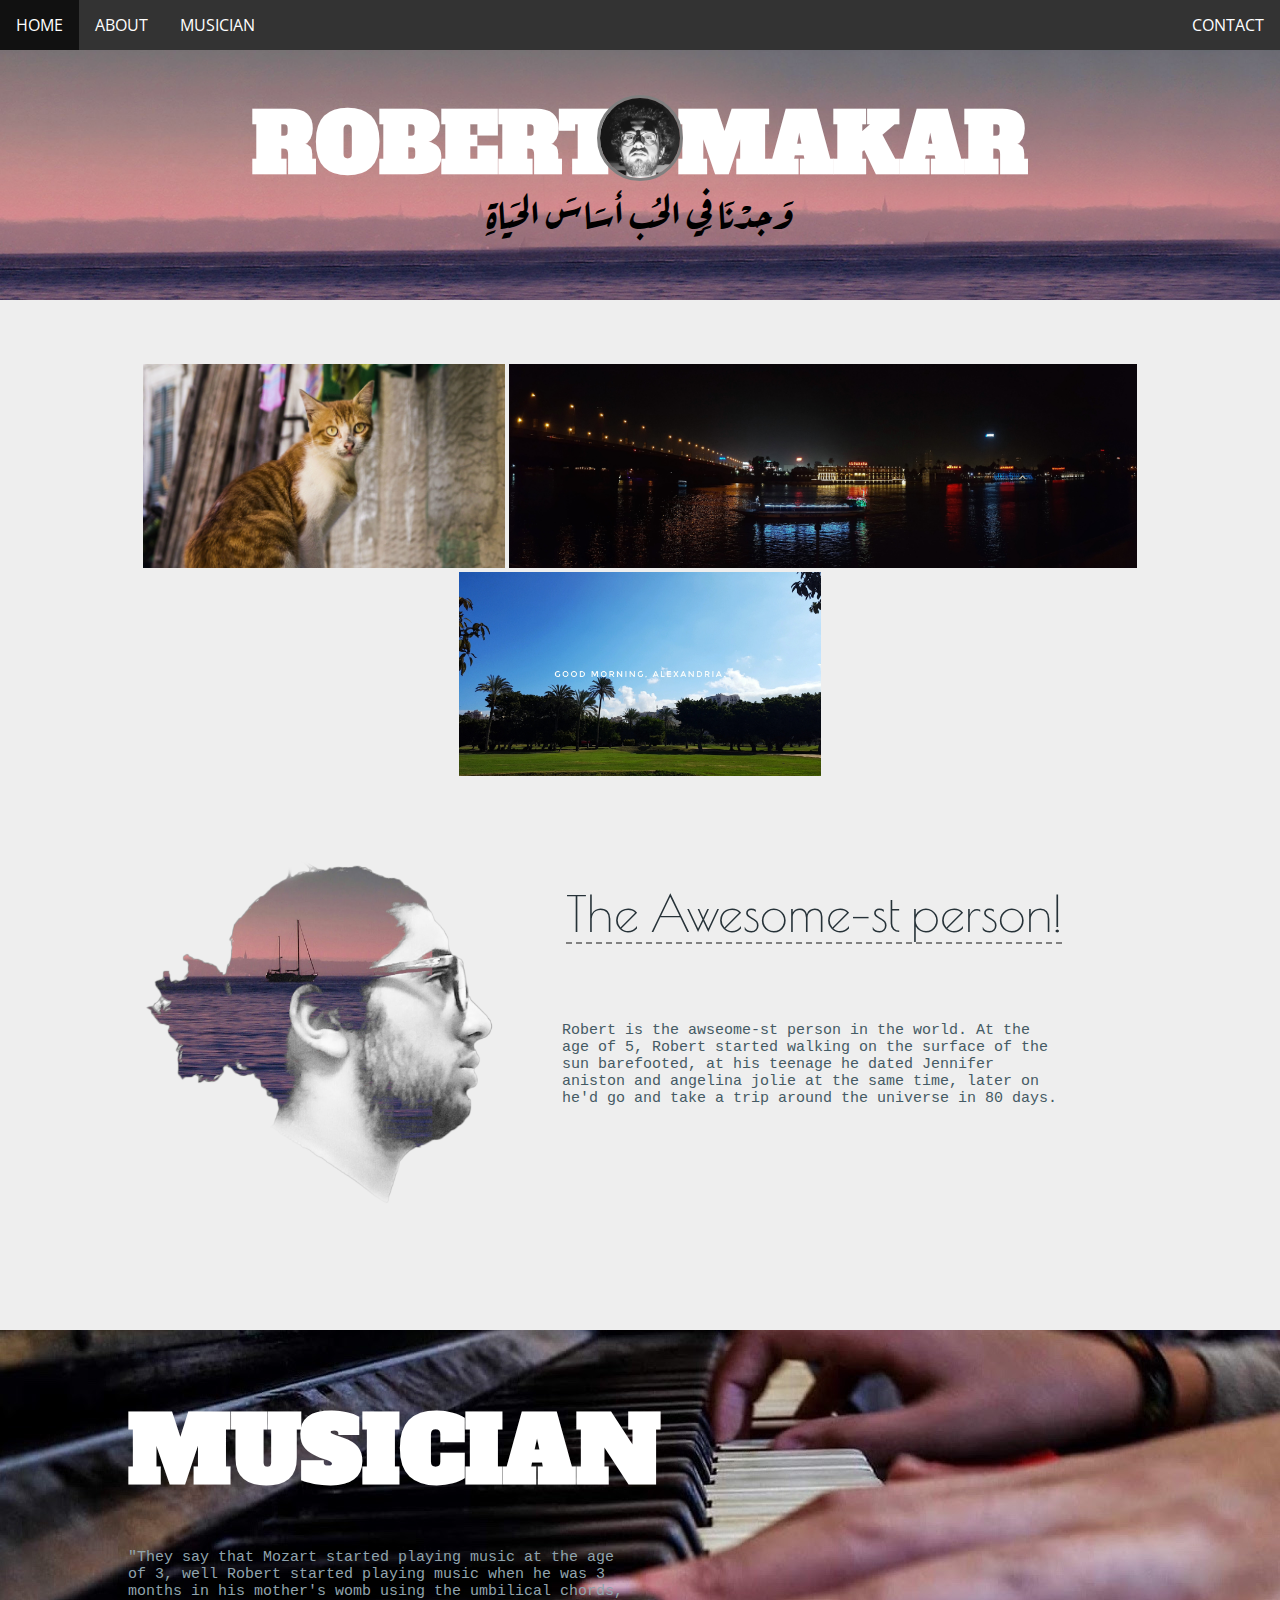
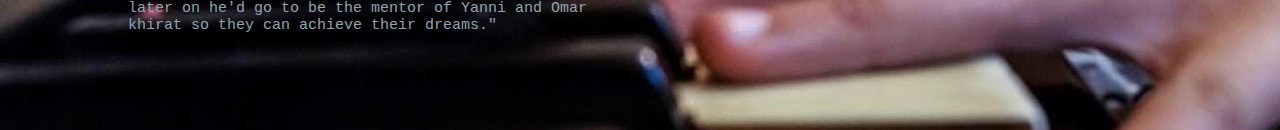
==== Bio.html @ 754c36ce "Added the Navigation Bar." ====
<!DOCTYPE html>
<html>
<head>
<link href="https://fonts.googleapis.com/css?family=Alfa+Slab+One|Aref+Ruqaa|Cinzel|Cookie|Monoton|Open+Sans|Poiret+One|Unica+One" rel="stylesheet">  <!--<link rel="shortcut icon" type="image/x-icon" href="favicon.ico" />--> <!-- THE ICON ON TOP OF THE WEBSITE TAB IN CHROME "FAVICON"-->
  <style>
    #container{
      width: 100%;
    }
    body{
      padding: 0;
      background-color: #eee;
      margin: 0;
    }
    #header{
      position: absolute;
      width: 100%;
      height:300px;
      background-color: #a57c80;
      background-image: url("images/back3.png");
      background-size: 100%;
      text-align: center;
     }
    #headerimage{
      padding: 0; margin:0;
      width: 80px; height: 80px;
      position: relative;
      top: -15px;
      border-radius: 50%;
      border: 3px solid grey;

    }
    .social{
      width:25px;
      padding-top:250px;
    }
    #fb{
      position: absolute;
      border-radius: 10px 10px 10px 10px;
      left: 93%;
    }
    #tw{
      position:relative;
      left:90%;
    }
    #name{
      padding: 0;margin: 0;
      color: white;
      font-family: 'Alfa Slab One';
      font-size: 80px;
      text-align: center;
      position: relative;
      top: 30%;
    }
    /*.fixedwidth{
      width: 1000px;
      margin:0 auto;
    }
    html, body {
      max-width: 100%;
      overflow-x: hidden;
    }*/
    .status{
      font-family:Aref Ruqaa;
      font-size: 40px;
      text-align: center;
      position: relative;
      top: -25%;
    }
    .gallery{
      text-align: center;
      top: 150px;
      padding-top: 5%;
    }
    #cat{
      position:relative;
      top: 300px;
      height: 204px;
    }
    #nile{
      position: relative;
      top:300px;
      height:204px;

    }
    #club{
      top: 300px;
      position: relative;
      height: 204px;

    }
    .bio{
      padding: 0 10% 0 10%;
      text-align: center;
    }
    #biopic{
      height:400px;
      position: relative;
      top: 350px;
      float: left;
    }
    #biotitle{
      font-family: 'Poiret One', cursive;
      font-weight: lighter;
      color: #263238;
      font-size: 50px;
      border-bottom: 2px dashed grey;

      position: relative;
      float: right;
      top: 370px;
      right: 90px;
   }
    #biotext{
      font-family: monospace;
      font-weight: lighter;
      font-size: 15px;
      color: #455A64;

      position: relative;
      float: right;
      width: 500px;
      text-align: left;
      top: 400px;
      right: 90px;
    }
    .break{
      clear: both;
    }
    .piano{
      width: 100%;
      height: 400px;
      position: relative;
      top: 450px;
      text-align: center;
      background: url("images/piano.jpg");
      background-repeat: no-repeat;
    }
    #pianotitle{
      color: white;
      font-family: 'Alfa Slab One';
      font-size: 90px;
      float: left;
      padding-left: 10%;
    }
    #pianotext{
      font-family: monospace;
      font-weight: lighter;
      font-size: 15px;
      color: #90A4AE;

      float: left;
      width: 500px;
      text-align:left;
      padding-left: 10%;
      position: relative;
      top: -10%;
    }

    .navigationbar{
      position: fixed;
      width: 100%;
      z-index: 1;
      margin: 0; padding: 0;
    }
    .navigationbar ul{
      list-style-type: none;
      margin: 0; padding: 0;
      overflow: hidden;
      background-color: #333;
      height: 50px;
    }
    .navigationbar li{
      float: left;
      font-family: 'Open Sans';
    }
    .navigationbar li a{
      display: block;
      color: white;
      text-align: center;
      padding: 14px 16px;
      text-decoration: none;
    }
    .navigationbar li a:hover{
      background-color: #111;
    }

.active {
    background-color: #4CAF50;
}
  </style>
</head>

<body>
  <div id="container">

    <div class="navigationbar">

      <ul>
        <li><a href="#header">HOME</a></li>
        <li><a href="#bio">ABOUT</a></li>
        <li><a href="#piano">MUSICIAN</a></li>
        <li style="float:right"><a href="">CONTACT</a></li>
      </ul>

    </div>


    <div id="header">

      <!--<a href="https://www.facebook.com/robertashraff"><img src="fb.png" class="social" id="fb" target="_blank"></a>
      <a href="https://twitter.com/Robert_Achraf"><img src="Twitter.png" class="social" id="tw" target="_blank"></a>-->
      <h1 id="name">ROBERT* MAKAR</h1>
      <img src="images/headerimage.jpg" alt="Robert Makar" id="headerimage">
      <h4 class="status">وَجدْنَا فِي الحُب أسَاسَ الحَياةِ</h4>
    </div>

    <div class="break"></div>


    <div class="gallery">
      <img src="images/p4.jpg" alt="cat" id="cat">
      <img src="images/p1.jpg" alt="nile" id="nile">
      <img src="images/p2.jpeg" alt="club" id="club">
    </div>

    <div class="break"></div>

    <div class="bio" id="bio">
      <img src="images/me3.png" alt="silhouette" id="biopic">
      <h1 id="biotitle"> The Awesome-st person!</h1>
      <!--<p id="biotext"> Robert is the best person in the whole Universe, bla js fohsd kgjhkjh sdlg nldk sdlj ;d jd fkkj kk skjfh ;jhf djf ;df ;df stupid potato head ljdhkjf ;hkjh kjsdn.v mnl kj;f jad;slfk ja;sljfh .,dbf,msdb f.kajb.dkafjn. kajsdb.fk jbsd.Robert is the best person in the while Universe, bla js fohsd kgjhkjh sdlg nldk sdlj ;d jd fkkj kk skjfh ;jhf djf ;df ;df stupid potato head ljdhkjf ;hkjh kjsdn.v mnl kj;f jad;slfk ja;sljfh .,dbf,msdb f.kajb.dkafjn. kajsdb.fk jbsd.</p>-->
      <p id="biotext">Robert is the awseome-st person in the world. At the age of 5, Robert started walking on the surface of the sun barefooted, at his teenage he dated Jennifer aniston and angelina jolie at the same time, later on he'd go and take a trip around the universe in 80 days.</p>
    </div>

    <div class="break"></div>

    <div class="piano" id="piano">
      <h1 id="pianotitle">MUSICIAN</h1>

      <div class="break"></div>

      <p id="pianotext">"They say that Mozart started playing music at the age of 3, well Robert started playing music when he was 3 months in his mother's womb using the umbilical chords, later on he'd go to be the mentor of Yanni and Omar khirat so they can achieve their dreams."</p>
    </div>

    <div class="break"></div>




</div>
</body>

<footer>


</footer>
</html>
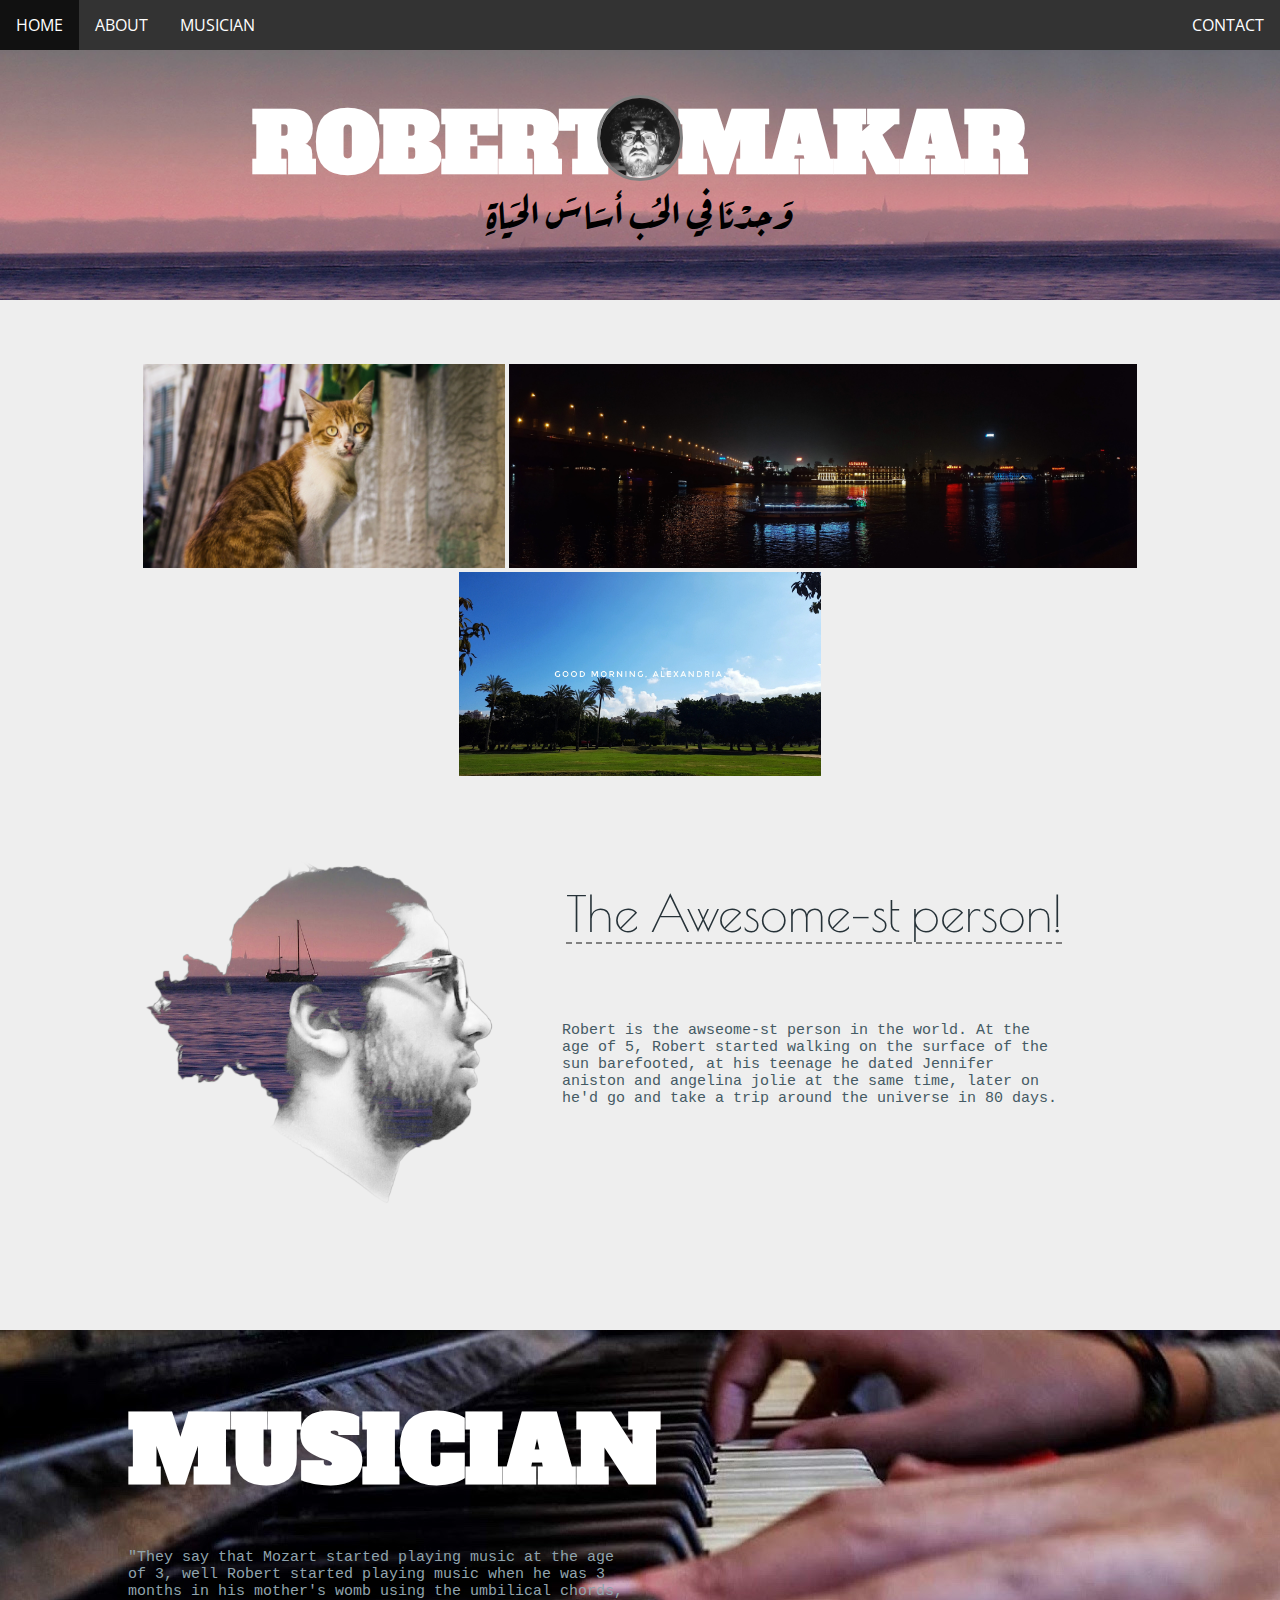
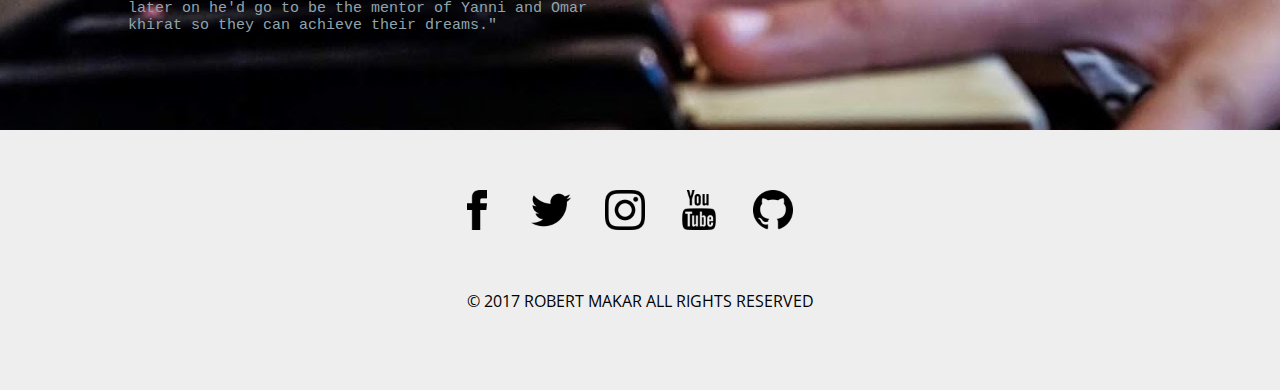
==== commit bae4e9c4: "Added the footer with Social links and Copyrights." ====
--- a/Bio.html
+++ b/Bio.html
@@ -187,6 +187,30 @@
 .active {
     background-color: #4CAF50;
 }
+.footer{
+  width: 100%; height: 200px;
+  position: relative;
+  top: 450px;
+  text-align: center;
+  padding-top: 60px;
+}
+.footer ul{
+  list-style-type: none;
+  margin: 0; padding: 0;
+  position: relative;
+}
+.footer li{
+  display:inline;
+  padding-right: 30px;
+}
+.footer img{
+  width: 40px;
+}
+#copyrights{
+  position: relative;
+  top: 20%;
+  font-family: 'Open Sans';
+}
   </style>
 </head>
 
@@ -244,6 +268,16 @@
 
     <div class="break"></div>
 
+    <div class="footer">
+      <ul>
+        <li><a href="https://www.facebook.com/robertashraff" target="_blank"><img src="images/facebook.png" alt="facebook"></a></li>
+        <li><a href="https://twitter.com/Robert_Achraf" target="_blank"><img src="images/twitter.png" alt="twitter"></a></li>
+        <li><a href="https://www.instagram.com/robertashraf/" target="_blank"><img src="images/instagram.png" alt="instagram"></a></li>
+        <li><a href="https://www.youtube.com/channel/UCKFxJ-Vf2EdbiYlK85yrPaA" target="_blank"><img src="images/youtube.png" alt="youtube"></a></li>
+        <li><a href="https://github.com/robertmakar" target="_blank"><img src="images/github.png" alt="Github"></a></li>
+      </ul>
+      <p id="copyrights">© 2017 ROBERT MAKAR ALL RIGHTS RESERVED</p>
+    </div>
 
 
 
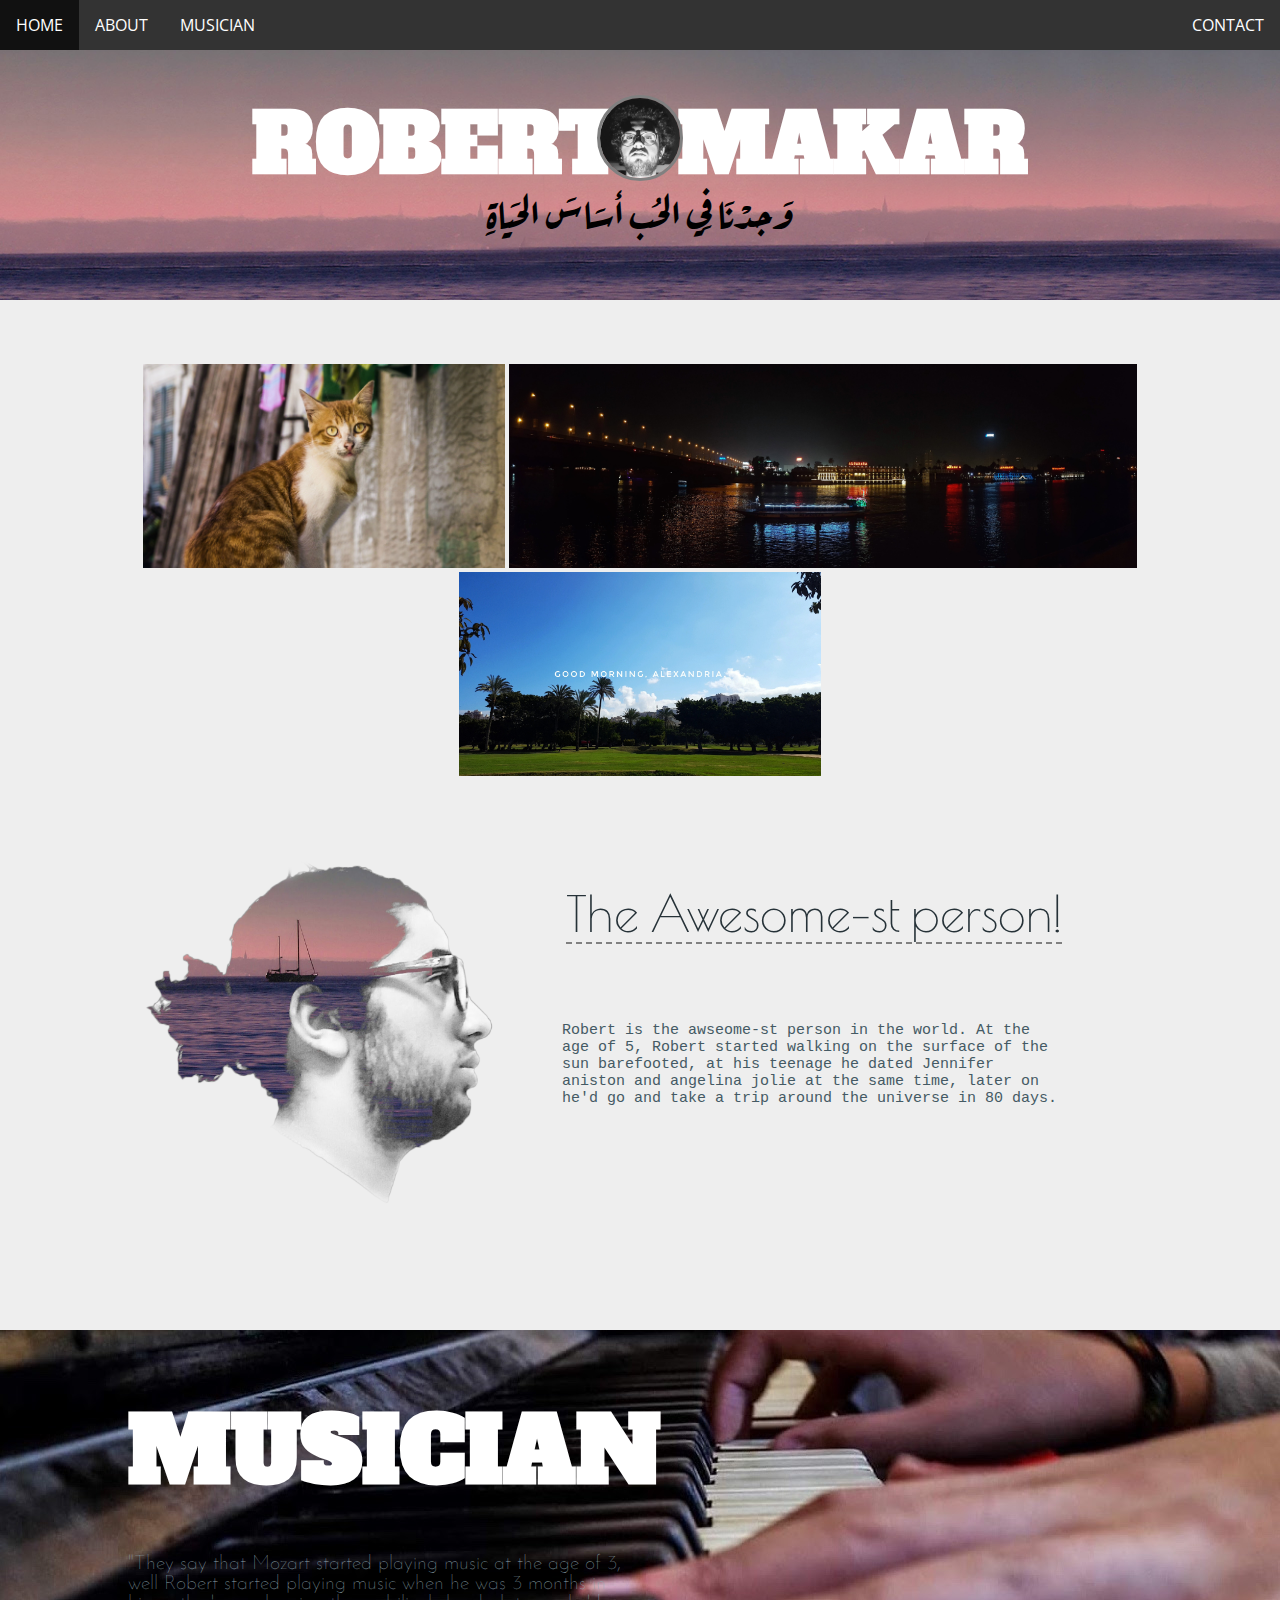
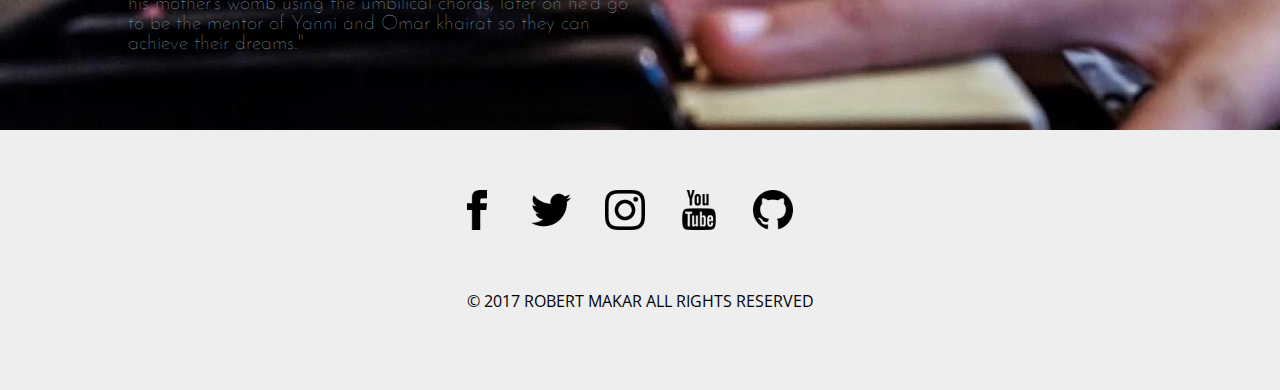
==== commit a02b42cc: "Updated fonts." ====
--- a/Bio.html
+++ b/Bio.html
@@ -1,7 +1,7 @@
 <!DOCTYPE html>
 <html>
 <head>
-<link href="https://fonts.googleapis.com/css?family=Alfa+Slab+One|Aref+Ruqaa|Cinzel|Cookie|Monoton|Open+Sans|Poiret+One|Unica+One" rel="stylesheet">  <!--<link rel="shortcut icon" type="image/x-icon" href="favicon.ico" />--> <!-- THE ICON ON TOP OF THE WEBSITE TAB IN CHROME "FAVICON"-->
+<link href="https://fonts.googleapis.com/css?family=Alfa+Slab+One|Aref+Ruqaa|Cinzel|Cookie|Josefin+Sans:300|Monoton|Open+Sans|Poiret+One|Unica+One" rel="stylesheet">  <!--<link rel="shortcut icon" type="image/x-icon" href="favicon.ico" />--> <!-- THE ICON ON TOP OF THE WEBSITE TAB IN CHROME "FAVICON"-->
   <style>
     #container{
       width: 100%;
@@ -65,6 +65,7 @@
       text-align: center;
       position: relative;
       top: -25%;
+
     }
     .gallery{
       text-align: center;
@@ -143,9 +144,9 @@
       padding-left: 10%;
     }
     #pianotext{
-      font-family: monospace;
+      font-family: 'Josefin Sans';
       font-weight: lighter;
-      font-size: 15px;
+      font-size: 20px;
       color: #90A4AE;
 
       float: left;
@@ -263,7 +264,7 @@
 
       <div class="break"></div>
 
-      <p id="pianotext">"They say that Mozart started playing music at the age of 3, well Robert started playing music when he was 3 months in his mother's womb using the umbilical chords, later on he'd go to be the mentor of Yanni and Omar khirat so they can achieve their dreams."</p>
+      <p id="pianotext">"They say that Mozart started playing music at the age of 3, well Robert started playing music when he was 3 months in his mother's womb using the umbilical chords, later on he'd go to be the mentor of Yanni and Omar khairat so they can achieve their dreams."</p>
     </div>
 
     <div class="break"></div>
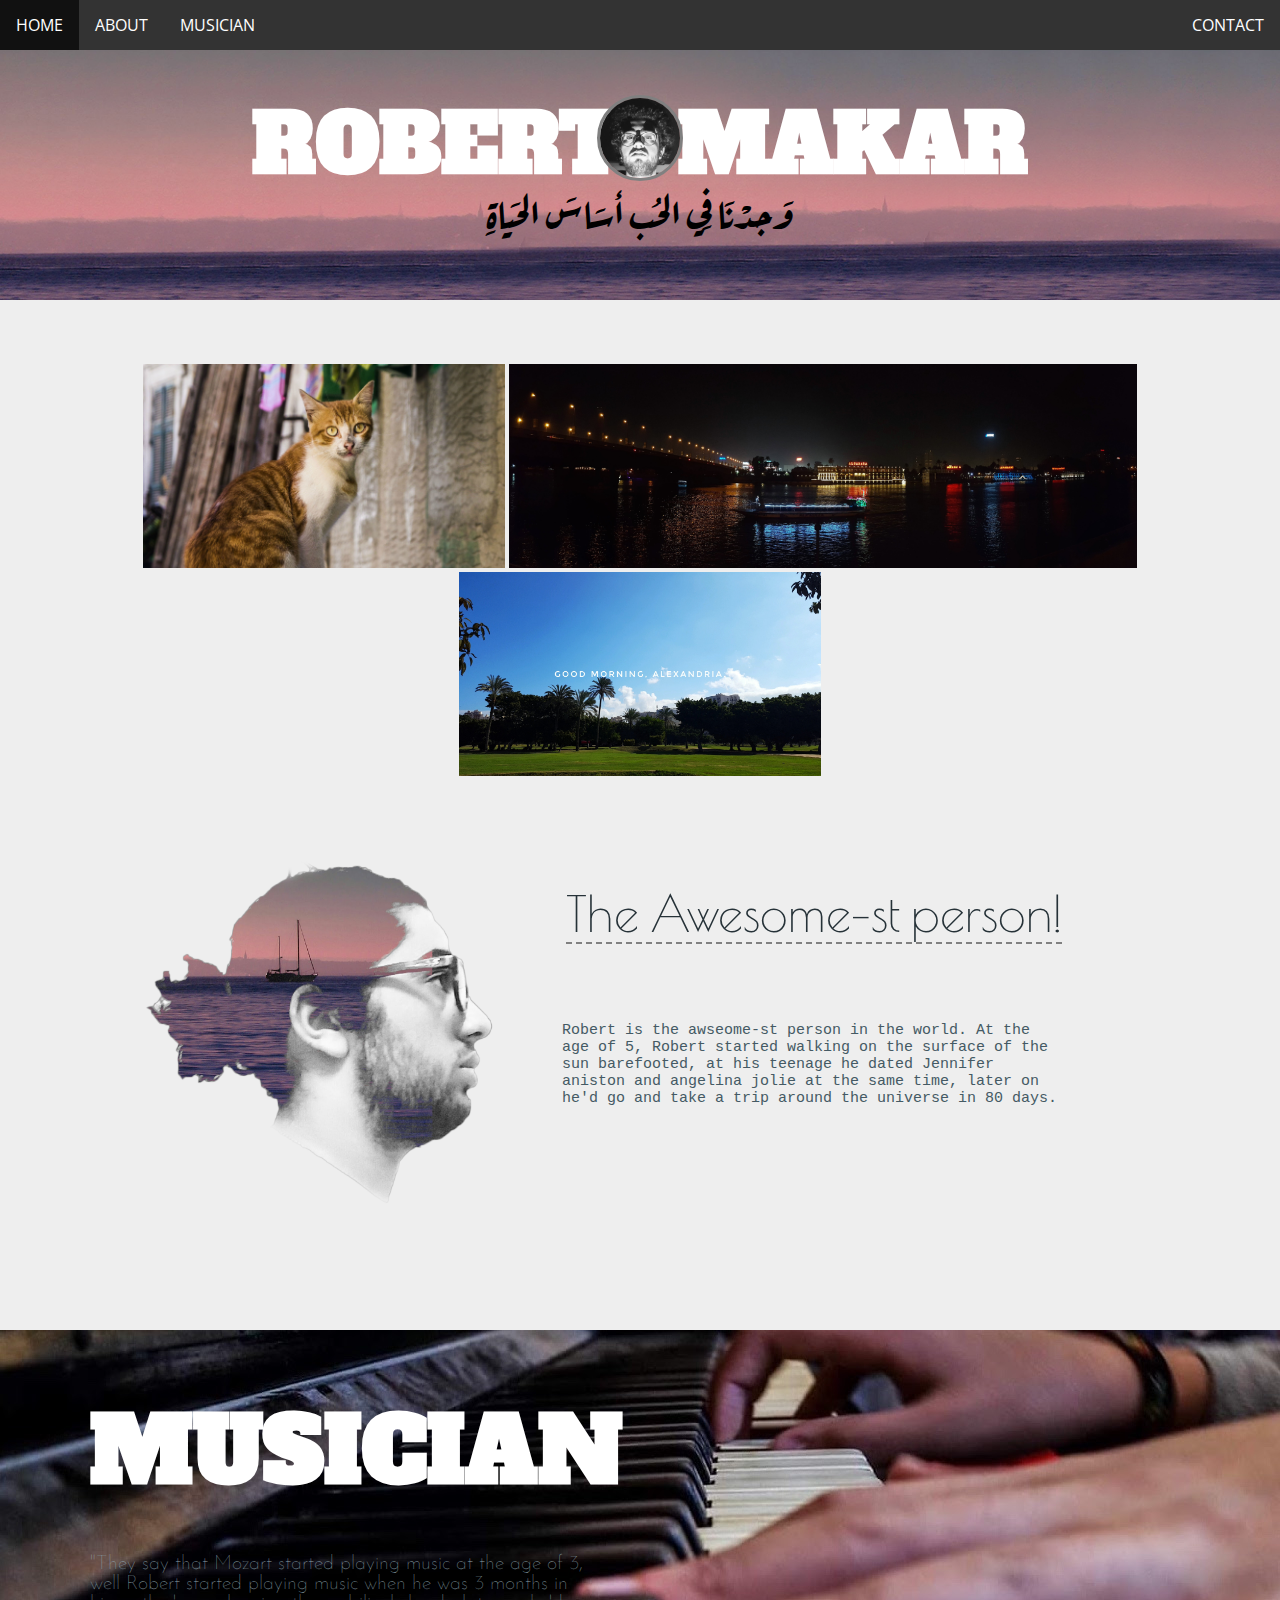
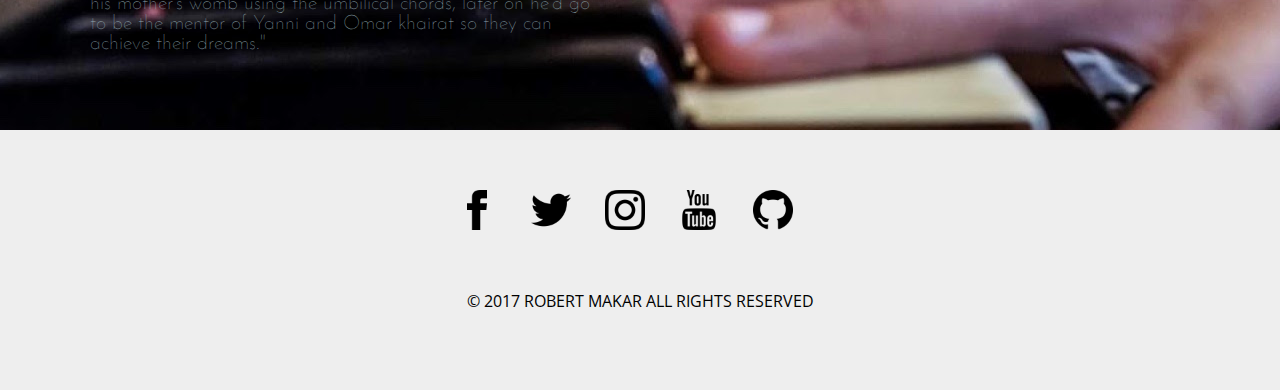
==== commit f754fb54: "Made CSS in an External file. //mystyle.css" ====
--- a/Bio.html
+++ b/Bio.html
@@ -2,217 +2,7 @@
 <html>
 <head>
 <link href="https://fonts.googleapis.com/css?family=Alfa+Slab+One|Aref+Ruqaa|Cinzel|Cookie|Josefin+Sans:300|Monoton|Open+Sans|Poiret+One|Unica+One" rel="stylesheet">  <!--<link rel="shortcut icon" type="image/x-icon" href="favicon.ico" />--> <!-- THE ICON ON TOP OF THE WEBSITE TAB IN CHROME "FAVICON"-->
-  <style>
-    #container{
-      width: 100%;
-    }
-    body{
-      padding: 0;
-      background-color: #eee;
-      margin: 0;
-    }
-    #header{
-      position: absolute;
-      width: 100%;
-      height:300px;
-      background-color: #a57c80;
-      background-image: url("images/back3.png");
-      background-size: 100%;
-      text-align: center;
-     }
-    #headerimage{
-      padding: 0; margin:0;
-      width: 80px; height: 80px;
-      position: relative;
-      top: -15px;
-      border-radius: 50%;
-      border: 3px solid grey;
-
-    }
-    .social{
-      width:25px;
-      padding-top:250px;
-    }
-    #fb{
-      position: absolute;
-      border-radius: 10px 10px 10px 10px;
-      left: 93%;
-    }
-    #tw{
-      position:relative;
-      left:90%;
-    }
-    #name{
-      padding: 0;margin: 0;
-      color: white;
-      font-family: 'Alfa Slab One';
-      font-size: 80px;
-      text-align: center;
-      position: relative;
-      top: 30%;
-    }
-    /*.fixedwidth{
-      width: 1000px;
-      margin:0 auto;
-    }
-    html, body {
-      max-width: 100%;
-      overflow-x: hidden;
-    }*/
-    .status{
-      font-family:Aref Ruqaa;
-      font-size: 40px;
-      text-align: center;
-      position: relative;
-      top: -25%;
-
-    }
-    .gallery{
-      text-align: center;
-      top: 150px;
-      padding-top: 5%;
-    }
-    #cat{
-      position:relative;
-      top: 300px;
-      height: 204px;
-    }
-    #nile{
-      position: relative;
-      top:300px;
-      height:204px;
-
-    }
-    #club{
-      top: 300px;
-      position: relative;
-      height: 204px;
-
-    }
-    .bio{
-      padding: 0 10% 0 10%;
-      text-align: center;
-    }
-    #biopic{
-      height:400px;
-      position: relative;
-      top: 350px;
-      float: left;
-    }
-    #biotitle{
-      font-family: 'Poiret One', cursive;
-      font-weight: lighter;
-      color: #263238;
-      font-size: 50px;
-      border-bottom: 2px dashed grey;
-
-      position: relative;
-      float: right;
-      top: 370px;
-      right: 90px;
-   }
-    #biotext{
-      font-family: monospace;
-      font-weight: lighter;
-      font-size: 15px;
-      color: #455A64;
-
-      position: relative;
-      float: right;
-      width: 500px;
-      text-align: left;
-      top: 400px;
-      right: 90px;
-    }
-    .break{
-      clear: both;
-    }
-    .piano{
-      width: 100%;
-      height: 400px;
-      position: relative;
-      top: 450px;
-      text-align: center;
-      background: url("images/piano.jpg");
-      background-repeat: no-repeat;
-    }
-    #pianotitle{
-      color: white;
-      font-family: 'Alfa Slab One';
-      font-size: 90px;
-      float: left;
-      padding-left: 10%;
-    }
-    #pianotext{
-      font-family: 'Josefin Sans';
-      font-weight: lighter;
-      font-size: 20px;
-      color: #90A4AE;
-
-      float: left;
-      width: 500px;
-      text-align:left;
-      padding-left: 10%;
-      position: relative;
-      top: -10%;
-    }
-
-    .navigationbar{
-      position: fixed;
-      width: 100%;
-      z-index: 1;
-      margin: 0; padding: 0;
-    }
-    .navigationbar ul{
-      list-style-type: none;
-      margin: 0; padding: 0;
-      overflow: hidden;
-      background-color: #333;
-      height: 50px;
-    }
-    .navigationbar li{
-      float: left;
-      font-family: 'Open Sans';
-    }
-    .navigationbar li a{
-      display: block;
-      color: white;
-      text-align: center;
-      padding: 14px 16px;
-      text-decoration: none;
-    }
-    .navigationbar li a:hover{
-      background-color: #111;
-    }
-
-.active {
-    background-color: #4CAF50;
-}
-.footer{
-  width: 100%; height: 200px;
-  position: relative;
-  top: 450px;
-  text-align: center;
-  padding-top: 60px;
-}
-.footer ul{
-  list-style-type: none;
-  margin: 0; padding: 0;
-  position: relative;
-}
-.footer li{
-  display:inline;
-  padding-right: 30px;
-}
-.footer img{
-  width: 40px;
-}
-#copyrights{
-  position: relative;
-  top: 20%;
-  font-family: 'Open Sans';
-}
-  </style>
+  <link rel="stylesheet" type="text/css" href="mystyle.css">
 </head>
 
 <body>
@@ -241,12 +31,15 @@
 
     <div class="break"></div>
 
-
     <div class="gallery">
       <img src="images/p4.jpg" alt="cat" id="cat">
       <img src="images/p1.jpg" alt="nile" id="nile">
       <img src="images/p2.jpeg" alt="club" id="club">
     </div>
+
+    <div class="break"></div>
+
+    
 
     <div class="break"></div>
 
--- a/mystyle.css
+++ b/mystyle.css
@@ -0,0 +1,188 @@
+
+  #container{
+    width: 100%;
+  }
+  body{
+    padding: 0;
+    background-color: #eee;
+    margin: 0;
+  }
+  #header{
+    position: absolute;
+    width: 100%;
+    height:300px;
+    background-color: #a57c80;
+    background-image: url("images/back3.png");
+    background-size: 100%;
+    text-align: center;
+   }
+  #headerimage{
+    padding: 0; margin:0;
+    width: 80px; height: 80px;
+    position: relative;
+    top: -15px;
+    border-radius: 50%;
+    border: 3px solid grey;
+  }
+  #name{
+    padding: 0;margin: 0;
+    color: white;
+    font-family: 'Alfa Slab One';
+    font-size: 80px;
+    text-align: center;
+    position: relative;
+    top: 30%;
+  }
+  /*.fixedwidth{
+    width: 1000px;
+    margin:0 auto;
+  }
+  html, body {
+    max-width: 100%;
+    overflow-x: hidden;
+  }*/
+  .status{
+    font-family:Aref Ruqaa;
+    font-size: 40px;
+    text-align: center;
+    position: relative;
+    top: -25%;
+  }
+  .gallery{
+    text-align: center;
+    top: 150px;
+    padding-top: 5%;
+  }
+  #cat{
+    position:relative;
+    top: 300px;
+    height: 204px;
+  }
+  #nile{
+    position: relative;
+    top:300px;
+    height:204px;
+  }
+  #club{
+    top: 300px;
+    position: relative;
+    height: 204px;
+  }
+  .bio{
+    padding: 0 10% 0 10%;
+    text-align: center;
+  }
+  #biopic{
+    height:400px;
+    position: relative;
+    top: 350px;
+    float: left;
+  }
+  #biotitle{
+    font-family: 'Poiret One', cursive;
+    font-weight: lighter;
+    color: #263238;
+    font-size: 50px;
+    border-bottom: 2px dashed grey;
+    position: relative;
+    float: right;
+    top: 370px;
+    right: 90px;
+ }
+  #biotext{
+    font-family: monospace;
+    font-weight: lighter;
+    font-size: 15px;
+    color: #455A64;
+    position: relative;
+    float: right;
+    width: 500px;
+    text-align: left;
+    top: 400px;
+    right: 90px;
+  }
+  .break{
+    clear: both;
+  }
+  .piano{
+    width: 100%;
+    height: 400px;
+    position: relative;
+    top: 450px;
+    text-align: center;
+    background: url("images/piano.jpg");
+    background-repeat: no-repeat;
+  }
+  #pianotitle{
+    color: white;
+    font-family: 'Alfa Slab One';
+    font-size: 90px;
+    float: left;
+    padding-left: 7%;
+  }
+  #pianotext{
+    font-family: 'Josefin Sans';
+    font-weight: lighter;
+    font-size: 20px;
+    color: #90A4AE;
+    float: left;
+    width: 500px;
+    text-align:left;
+    padding-left: 7%;
+    position: relative;
+    top: -10%;
+  }
+  .navigationbar{
+    position: fixed;
+    width: 100%;
+    z-index: 1;
+    margin: 0; padding: 0;
+  }
+  .navigationbar ul{
+    list-style-type: none;
+    margin: 0; padding: 0;
+    overflow: hidden;
+    background-color: #333;
+    height: 50px;
+  }
+  .navigationbar li{
+    float: left;
+    font-family: 'Open Sans';
+  }
+  .navigationbar li a{
+    display: block;
+    color: white;
+    text-align: center;
+    padding: 14px 16px;
+    text-decoration: none;
+  }
+  .navigationbar li a:hover{
+    background-color: #111;
+  }
+.active {
+  background-color: #4CAF50;
+}
+.footer{
+width: 100%; height: 200px;
+position: relative;
+top: 450px;
+text-align: center;
+padding-top: 60px;
+}
+.footer ul{
+list-style-type: none;
+margin: 0; padding: 0;
+position: relative;
+}
+.footer li{
+display:inline;
+padding-right: 30px;
+}
+.footer img{
+width: 40px;
+}
+#copyrights{
+position: relative;
+top: 20%;
+font-family: 'Open Sans';
+}
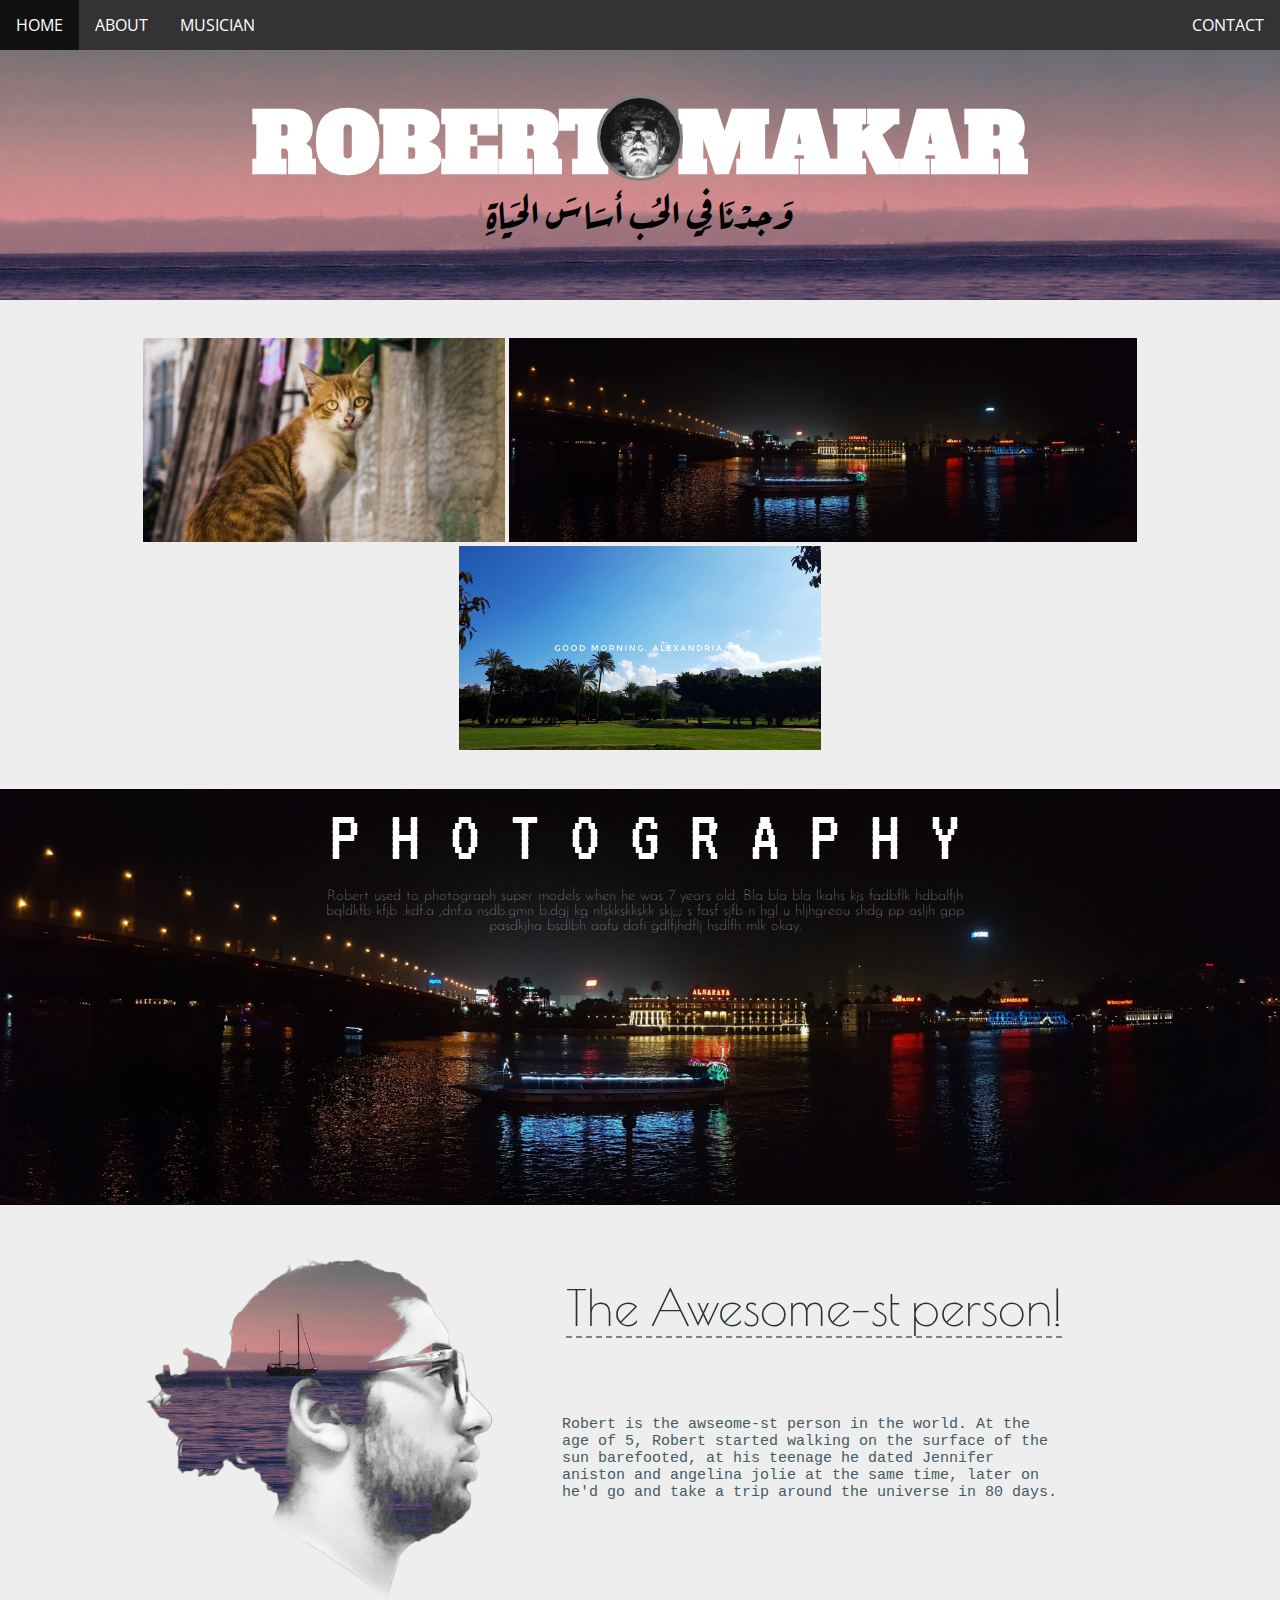
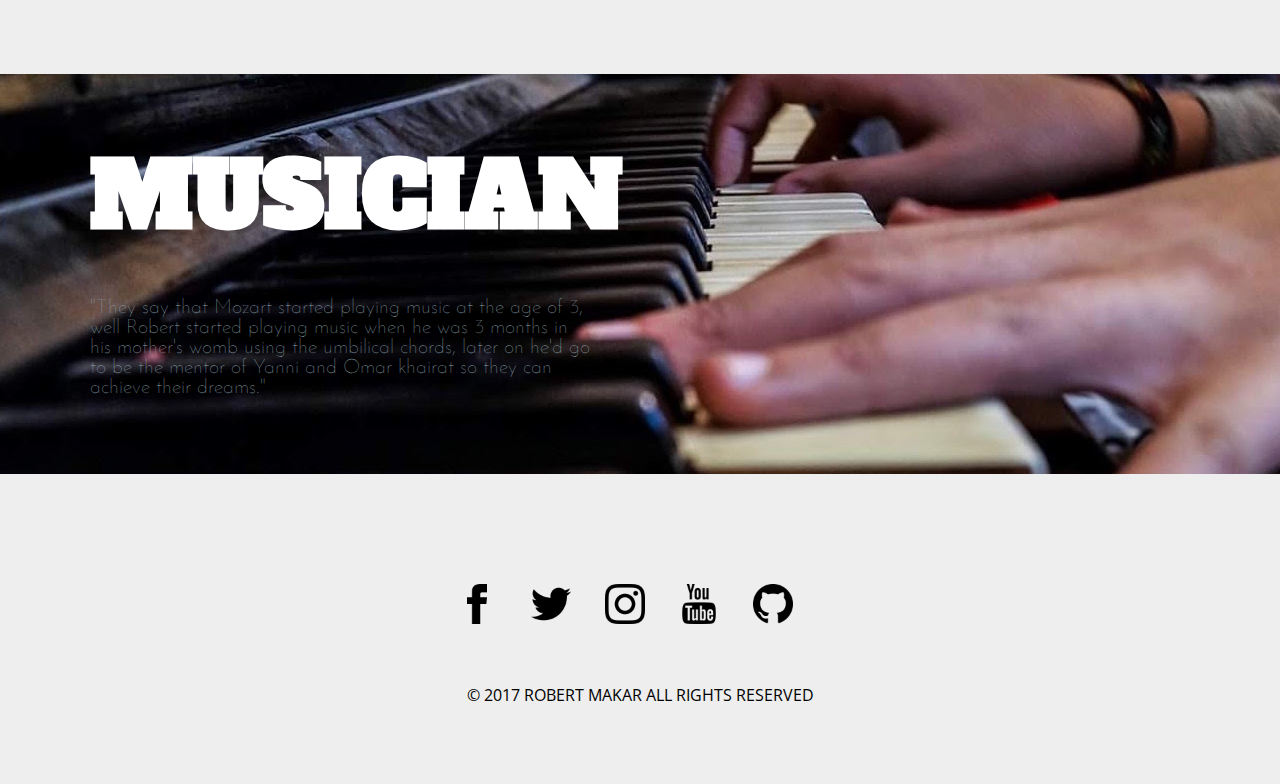
==== commit 95578643: "Added Photography section." ====
--- a/Bio.html
+++ b/Bio.html
@@ -1,7 +1,8 @@
 <!DOCTYPE html>
 <html>
 <head>
-<link href="https://fonts.googleapis.com/css?family=Alfa+Slab+One|Aref+Ruqaa|Cinzel|Cookie|Josefin+Sans:300|Monoton|Open+Sans|Poiret+One|Unica+One" rel="stylesheet">  <!--<link rel="shortcut icon" type="image/x-icon" href="favicon.ico" />--> <!-- THE ICON ON TOP OF THE WEBSITE TAB IN CHROME "FAVICON"-->
+<link href="https://fonts.googleapis.com/css?family=Alfa+Slab+One|Aref+Ruqaa|Cinzel|Cookie|Josefin+Sans:300|Monoton|Open+Sans|Poiret+One|Unica+One|VT323" rel="stylesheet">
+ <!--<link rel="shortcut icon" type="image/x-icon" href="favicon.ico" />--> <!-- THE ICON ON TOP OF THE WEBSITE TAB IN CHROME "FAVICON"-->
   <link rel="stylesheet" type="text/css" href="mystyle.css">
 </head>
 
@@ -39,7 +40,11 @@
 
     <div class="break"></div>
 
-    
+    <div class="photography">
+      <img src="images/p1.jpg" alt="photography" id="photographybackground">
+      <h1 id="photographytitle">P H O T O G R A P H Y</h1>
+      <p id="photographytext">Robert used to photograph super models when he was 7 years old. Bla bla bla lkahs kjs fadbflk hdbalfjh bqldkfb kfjb .kdf.a ,dnf.a nsdb.gmn b.dgj kg nlskkskkskk skj;;; s fasf sjfb n hgl u hljhgreou shdg  pp asljh gpp pasdkjha bsdlbh aafu dofi gdlfjhdflj hsdlfh mlk okay.</p>
+    </div>
 
     <div class="break"></div>
 
--- a/mystyle.css
+++ b/mystyle.css
@@ -1,11 +1,11 @@
 
   #container{
     width: 100%;
+    text-align: center;
   }
   body{
-    padding: 0;
+    padding: 0;margin: 0;
     background-color: #eee;
-    margin: 0;
   }
   #header{
     position: absolute;
@@ -51,7 +51,7 @@
   .gallery{
     text-align: center;
     top: 150px;
-    padding-top: 5%;
+    padding-top: 3%;
   }
   #cat{
     position:relative;
@@ -67,6 +67,38 @@
     top: 300px;
     position: relative;
     height: 204px;
+  }
+  .photography{
+    width: 100%;
+    position: relative;
+    text-align: center;
+  }
+  #photographybackground{
+    width: 100%;
+    position: relative;
+    top: 335px;
+  }
+  #photographytitle{
+    font-family:'VT323';
+    color: white;
+    font-weight: lighter;
+    font-size: 75px;
+    position:absolute;
+    text-align: center;
+    width: 650px;
+    left: 25%;
+    top: 70%;
+  }
+  #photographytext{
+    font-family:'Josefin Sans';
+    color: #B0BEC5;
+    font-weight: lighter;
+    font-size: 15px;
+    position:absolute;
+    text-align: center;
+    width: 650px;
+    left: 25%;
+    top: 100%;
   }
   .bio{
     padding: 0 10% 0 10%;
@@ -108,7 +140,7 @@
     width: 100%;
     height: 400px;
     position: relative;
-    top: 450px;
+    top: 400px;
     text-align: center;
     background: url("images/piano.jpg");
     background-repeat: no-repeat;
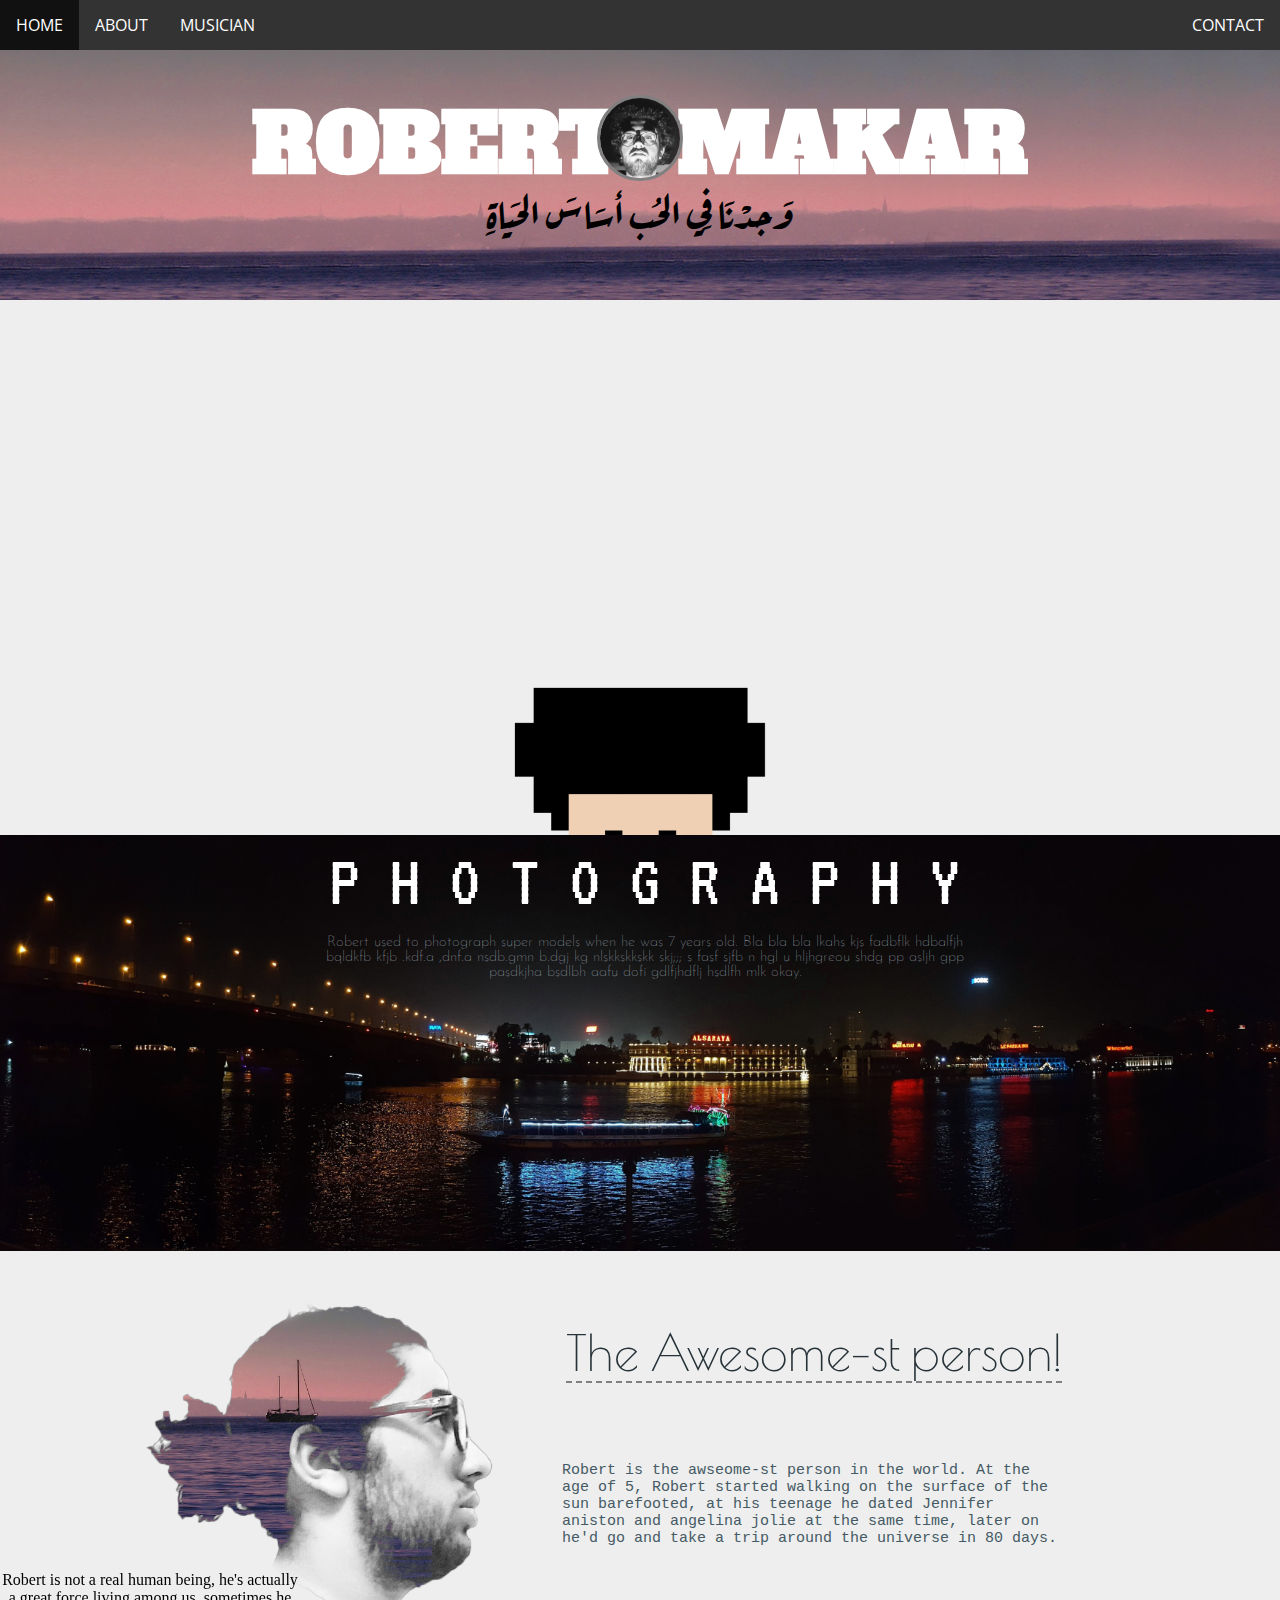
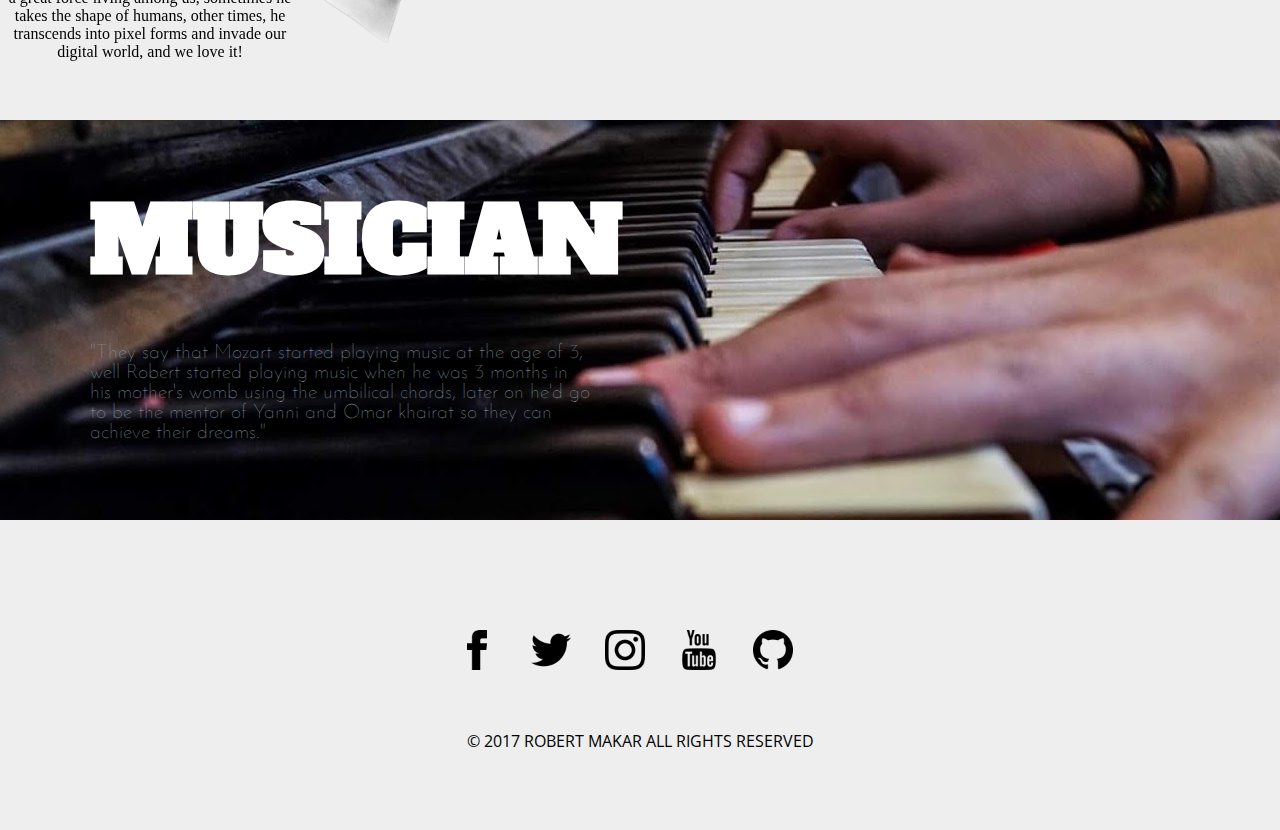
==== commit 3496817f: "Trying to add another div with Pixelized Robert Image." ====
--- a/Bio.html
+++ b/Bio.html
@@ -32,10 +32,16 @@
 
     <div class="break"></div>
 
-    <div class="gallery">
+    <!--<div class="gallery">
       <img src="images/p4.jpg" alt="cat" id="cat">
       <img src="images/p1.jpg" alt="nile" id="nile">
       <img src="images/p2.jpeg" alt="club" id="club">
+    </div>-->
+    <div class="break"></div>
+
+    <div class="characterintro">
+      <img src="images/pixel.png" alt="Pixel Robert" id="characterpic">
+      <p id="charactertext">Robert is not a real human being, he's actually a great force living among us, sometimes he takes the shape of humans, other times, he transcends into pixel forms and invade our digital world, and we love it!</p>
     </div>
 
     <div class="break"></div>
--- a/mystyle.css
+++ b/mystyle.css
@@ -53,6 +53,25 @@
     top: 150px;
     padding-top: 3%;
   }
+  .characterintro{
+    width: 100%; height: 500px;
+    position: relative; top: 300px;
+    text-align: center;
+    padding: 0; margin: 0;
+    background-color: #eee;
+  }
+  #characterpic{
+    transform: scale(0.3);
+    top: -50px;
+
+    position: relative;
+  }
+  #charactertext{
+    color: black;
+    position: relative; 
+    width: 300px;
+    z-index: 1;
+  }
   #cat{
     position:relative;
     top: 300px;
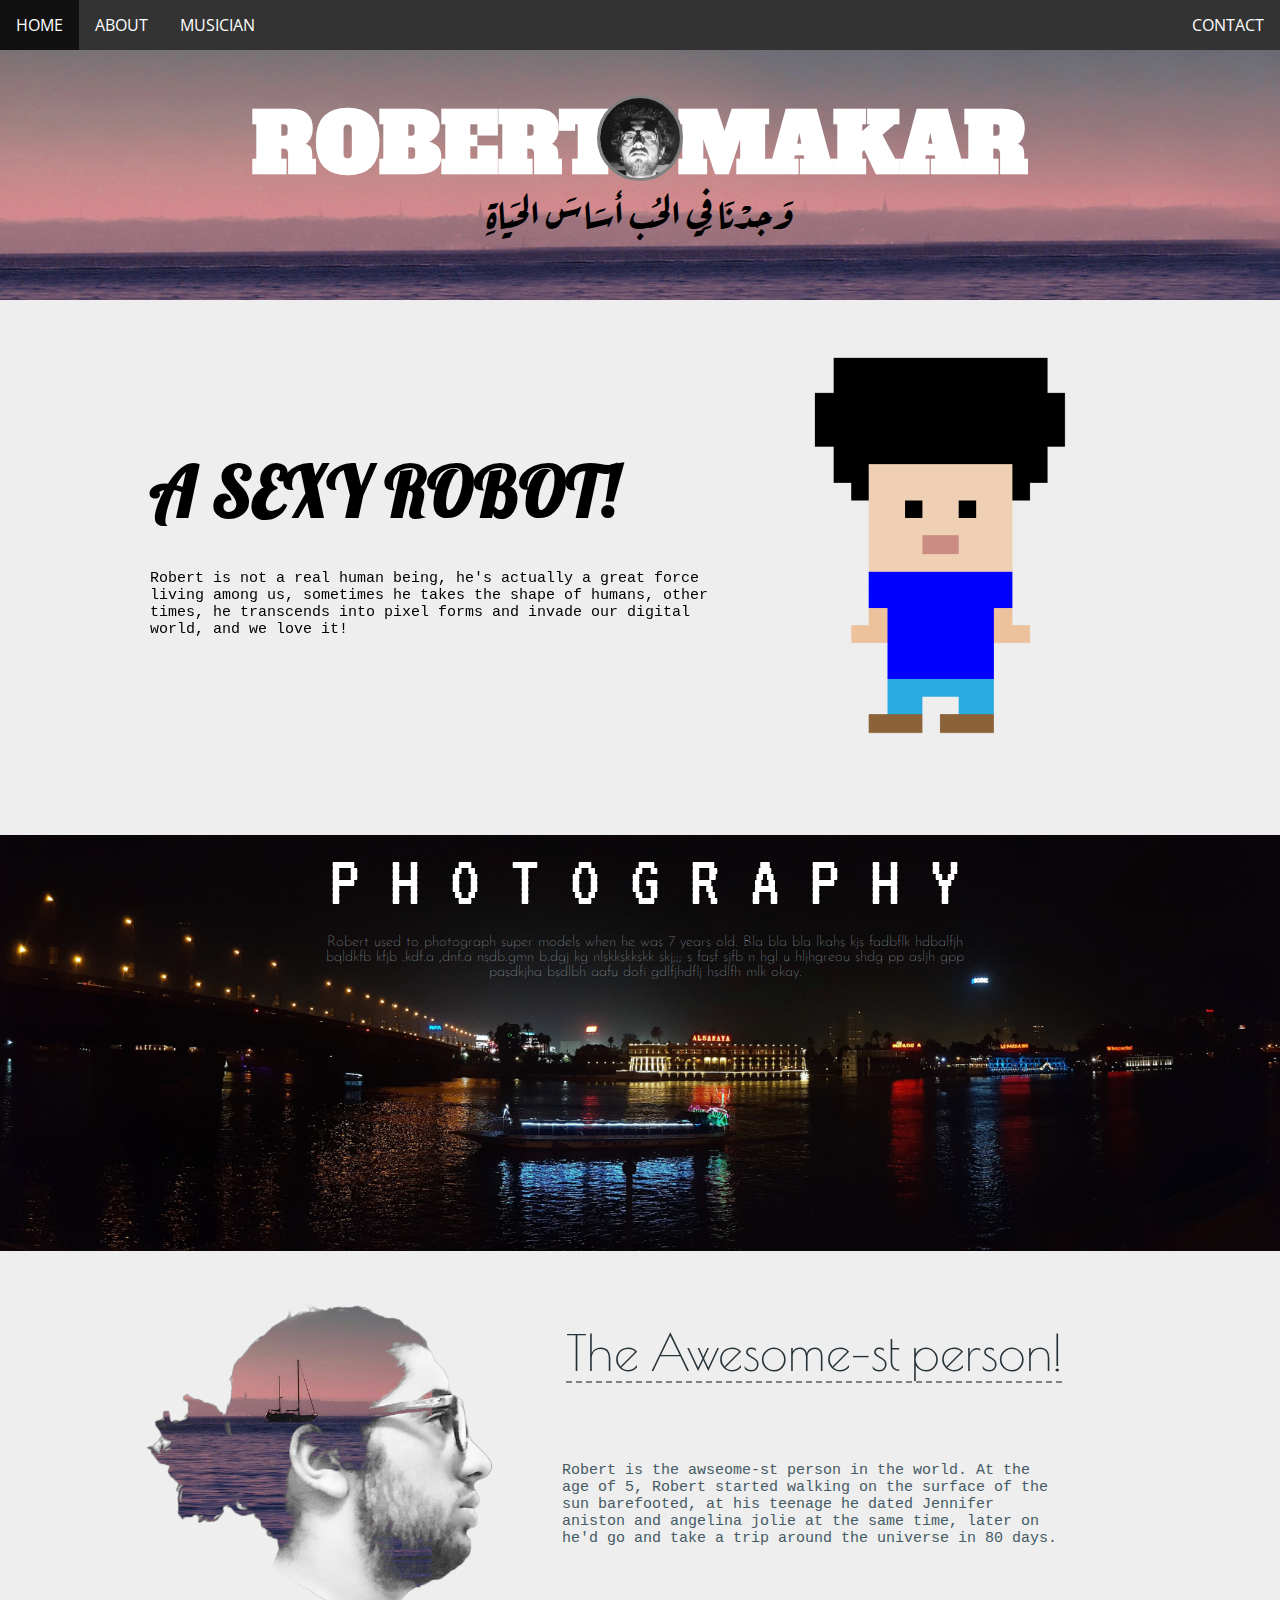
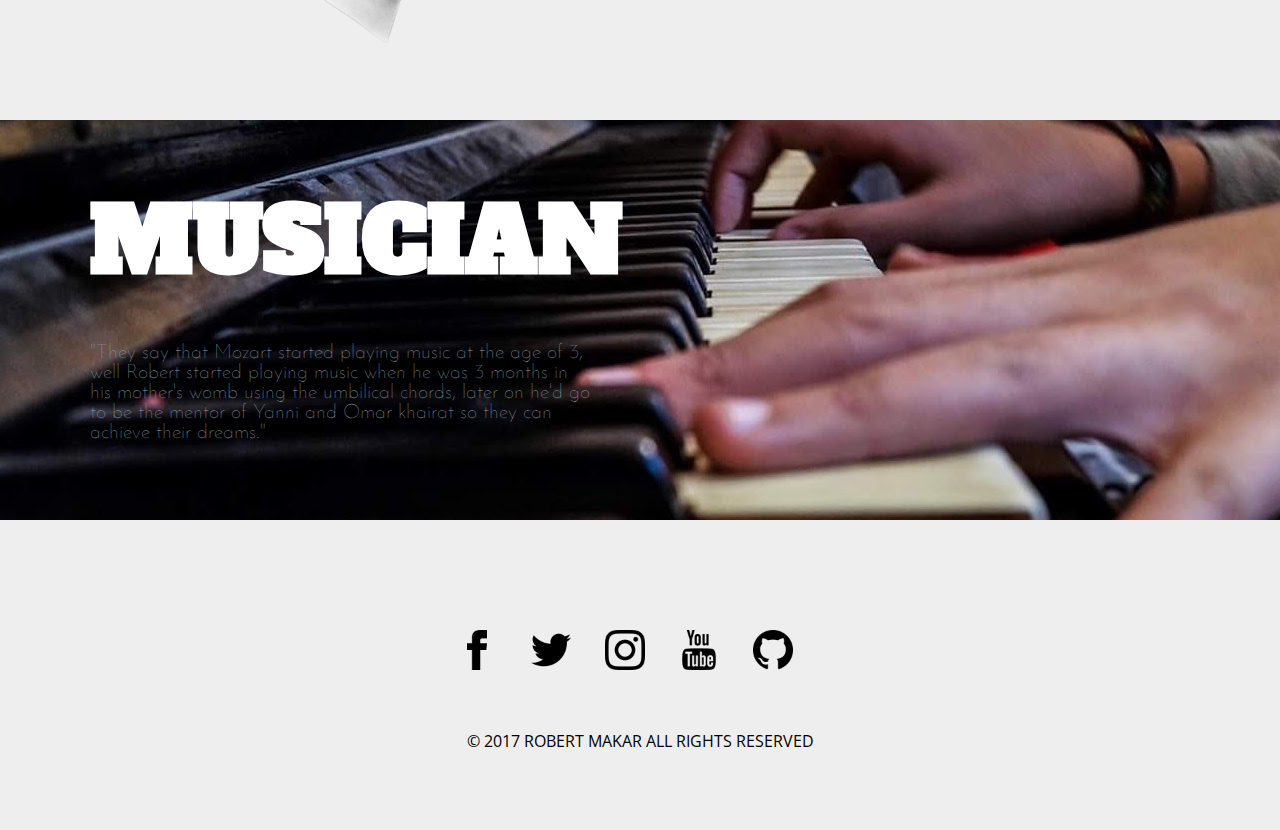
==== commit c280ef67: "Added the new 'A sexy Robot' with the Pixelized ROBOT art." ====
--- a/Bio.html
+++ b/Bio.html
@@ -1,7 +1,7 @@
 <!DOCTYPE html>
 <html>
 <head>
-<link href="https://fonts.googleapis.com/css?family=Alfa+Slab+One|Aref+Ruqaa|Cinzel|Cookie|Josefin+Sans:300|Monoton|Open+Sans|Poiret+One|Unica+One|VT323" rel="stylesheet">
+<link href="https://fonts.googleapis.com/css?family=Alfa+Slab+One|Anton|Aref+Ruqaa|Cinzel|Cookie|Josefin+Sans:300|Lobster|Monoton|Open+Sans|Poiret+One|Unica+One|VT323" rel="stylesheet">
  <!--<link rel="shortcut icon" type="image/x-icon" href="favicon.ico" />--> <!-- THE ICON ON TOP OF THE WEBSITE TAB IN CHROME "FAVICON"-->
   <link rel="stylesheet" type="text/css" href="mystyle.css">
 </head>
@@ -41,6 +41,7 @@
 
     <div class="characterintro">
       <img src="images/pixel.png" alt="Pixel Robert" id="characterpic">
+      <h1 id="charactertitle">A SEXY ROBOT!</h1>
       <p id="charactertext">Robert is not a real human being, he's actually a great force living among us, sometimes he takes the shape of humans, other times, he transcends into pixel forms and invade our digital world, and we love it!</p>
     </div>
 
--- a/mystyle.css
+++ b/mystyle.css
@@ -62,15 +62,29 @@
   }
   #characterpic{
     transform: scale(0.3);
-    top: -50px;
+    top: -380px;
+    left: 300px;
 
     position: relative;
   }
   #charactertext{
+    font-family: monospace;
+    text-align: left;
+    font-size: 15px;
+    left: 150px;
     color: black;
-    position: relative; 
-    width: 300px;
+    position: relative; top:-1000px;
+    width: 600px;
     z-index: 1;
+  }
+  #charactertitle{
+    font-family: 'Lobster';
+    text-align: left;
+    font-size: 70px;
+    left: 150px;
+    color: black;
+    position: absolute; top: 100px;
+    width: 600px;
   }
   #cat{
     position:relative;
